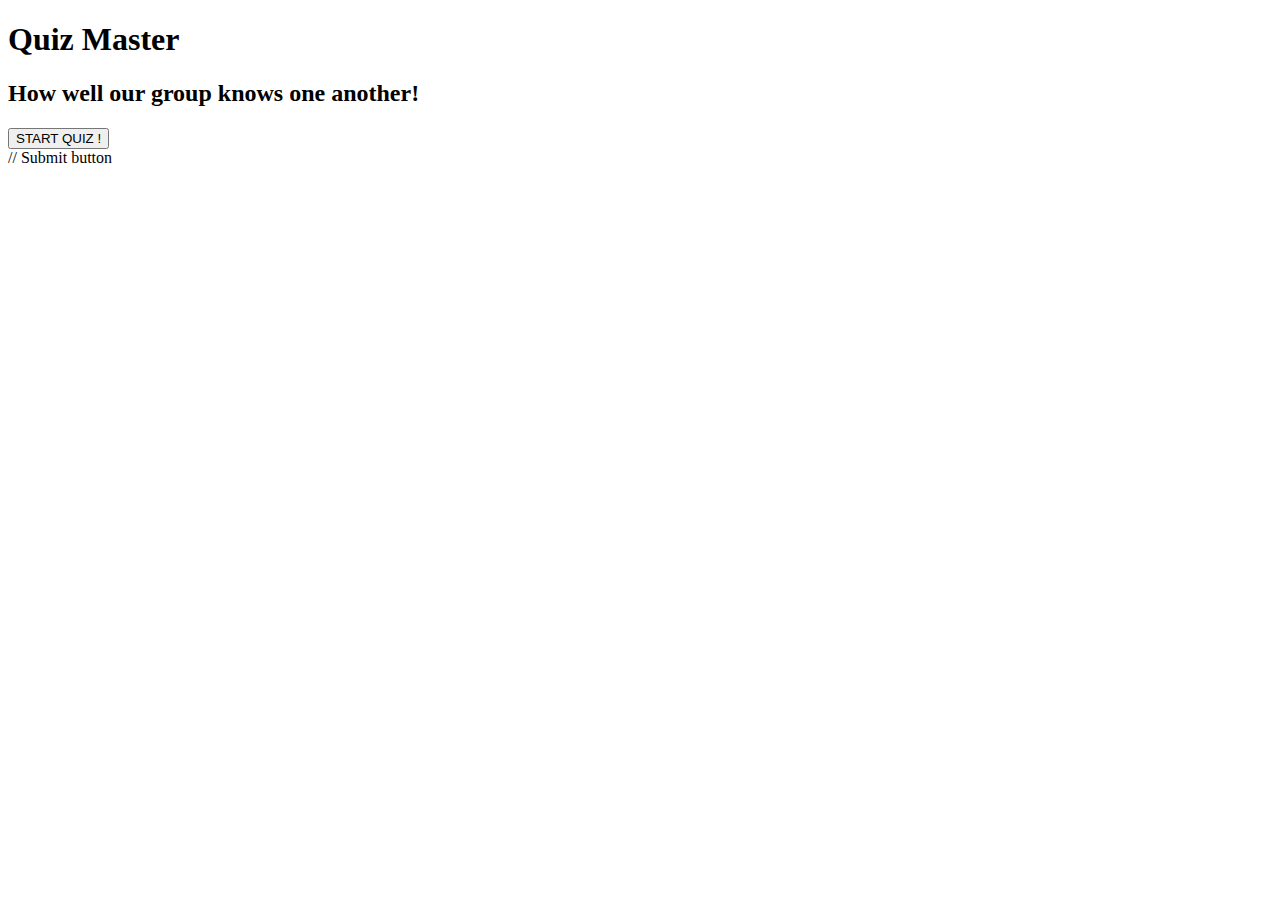
==== quiz.html @ 764d25ec "hussien" ====
<!DOCTYPE html>
<html lang="en">

<head>
    <title>Quiz Master</title>
    <link rel="stylesheet" href="/style.css">
    <script src="/script.js" defer></script>
</head>

<body>
    <h1 class="address">Quiz Master</h1>
    <h2 class="address">How well our group knows one another!</h2>
    <h1 id="score"></h1>
    <button id="startBtn" onclick="startGame(event)"> START QUIZ ! </button>
    <div class="container">
        <nav id="questionNumber"></nav>
        <div id="questions">
            <!-- <p>
                what's your name ?
            </p>
            <ul>
                <li> <input type="radio"> <span> answer </span> </li>
                <li>abed</li>
                <li>asd</li>
                <li>qwe</li>
            </ul> -->
        </div>
        // Submit button
        <p id="alert">
        </p>
    </div>
    <script defer src="index.js"></script>
</body>

</html>
---- style.css ----
li{
    list-style: none;
}
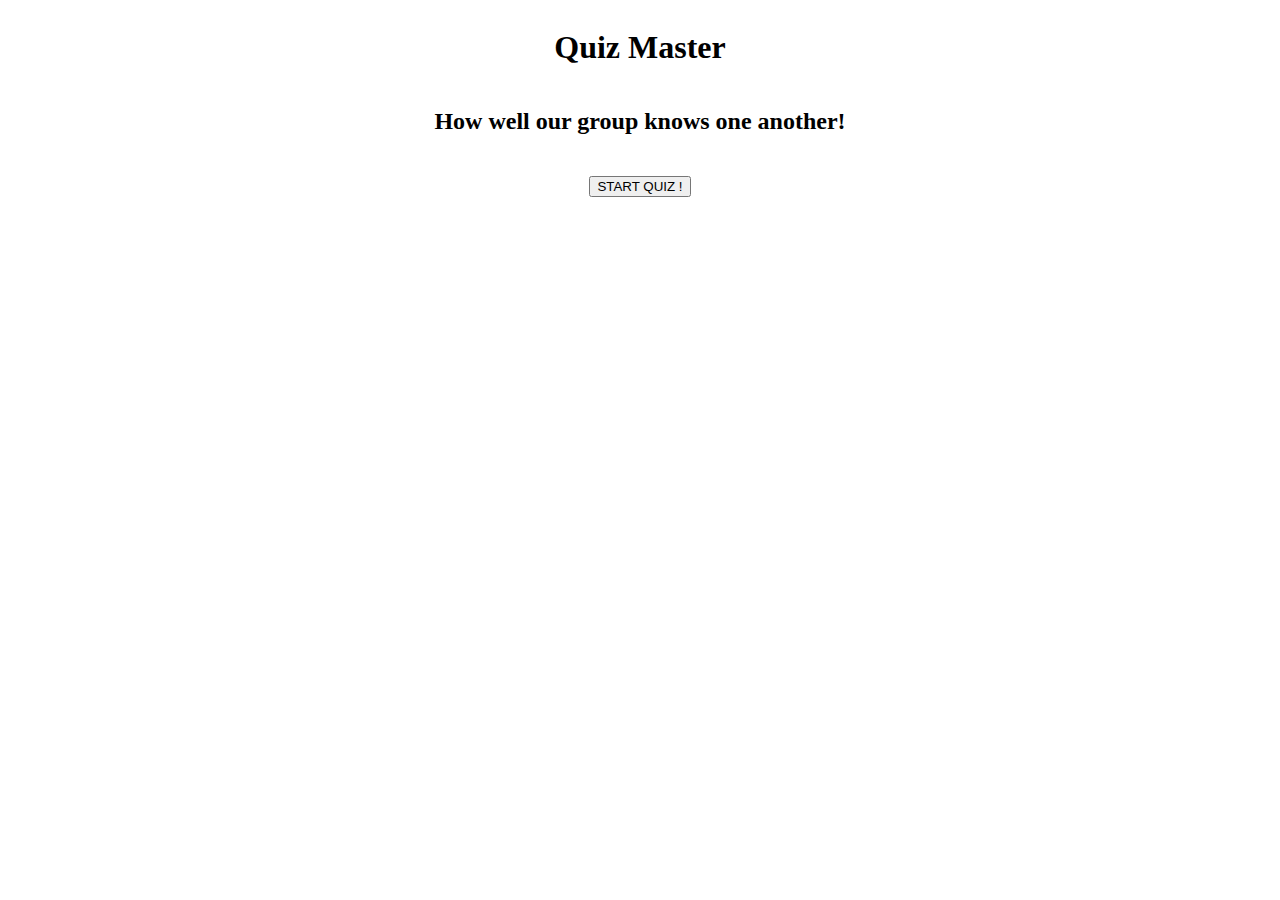
==== commit 9e0260e0: "abedation" ====
--- a/quiz.html
+++ b/quiz.html
@@ -4,32 +4,24 @@
 <head>
     <title>Quiz Master</title>
     <link rel="stylesheet" href="/style.css">
-    <script src="/script.js" defer></script>
 </head>
 
 <body>
-    <h1 class="address">Quiz Master</h1>
-    <h2 class="address">How well our group knows one another!</h2>
-    <h1 id="score"></h1>
-    <button id="startBtn" onclick="startGame(event)"> START QUIZ ! </button>
-    <div class="container">
+        <h1 class="address">Quiz Master</h1>
+        <h2 class="address">How well our group knows one another!</h2>
+    <div>
+        <h1 id="score"></h1>
+        <button id="startBtn" onclick="startGame(event)"> START QUIZ ! </button>
+    </div>
+    <div id="main">
         <nav id="questionNumber"></nav>
-        <div id="questions">
-            <!-- <p>
-                what's your name ?
-            </p>
-            <ul>
-                <li> <input type="radio"> <span> answer </span> </li>
-                <li>abed</li>
-                <li>asd</li>
-                <li>qwe</li>
-            </ul> -->
+        <div id="questions" class="questions">
+            
         </div>
-        // Submit button
         <p id="alert">
         </p>
     </div>
-    <script defer src="index.js"></script>
+    <script defer src="quiz.js"></script>
 </body>
 
 </html>--- a/style.css
+++ b/style.css
@@ -1,3 +1,50 @@
-li{
+li {
     list-style: none;
-}+}
+body {
+    text-align: center;
+    box-sizing: border-box;
+    display: flex;
+    flex-direction: column;
+    align-items: center;
+}
+
+.container{
+    text-align: center;
+    background-color: skyblue;
+    border-radius: 5px;
+    box-shadow: grey 10px 10px 10px;
+    border-left: 200px;
+    border-right: 200px;
+    width: 50%;
+    margin-top: 20px ;
+
+}
+.answer{
+    display: flex;
+    justify-content: center;
+    align-items: flex-start;
+    flex-direction: column;
+    padding: 0;
+    font-size: 20px;
+}
+.answer .styleSpan:nth-child(1){
+    align-self: center;
+}
+.questions{
+    justify-content: center;
+    max-width: fit-content;
+    padding: 30px 100px;
+}
+
+.questions p {
+    font-size: 1.8vw;
+}
+
+.questions button {
+    background-color: white;
+    border-radius: 8px;
+    padding: 15px 25px;
+    border: 0;
+    cursor: pointer;
+}
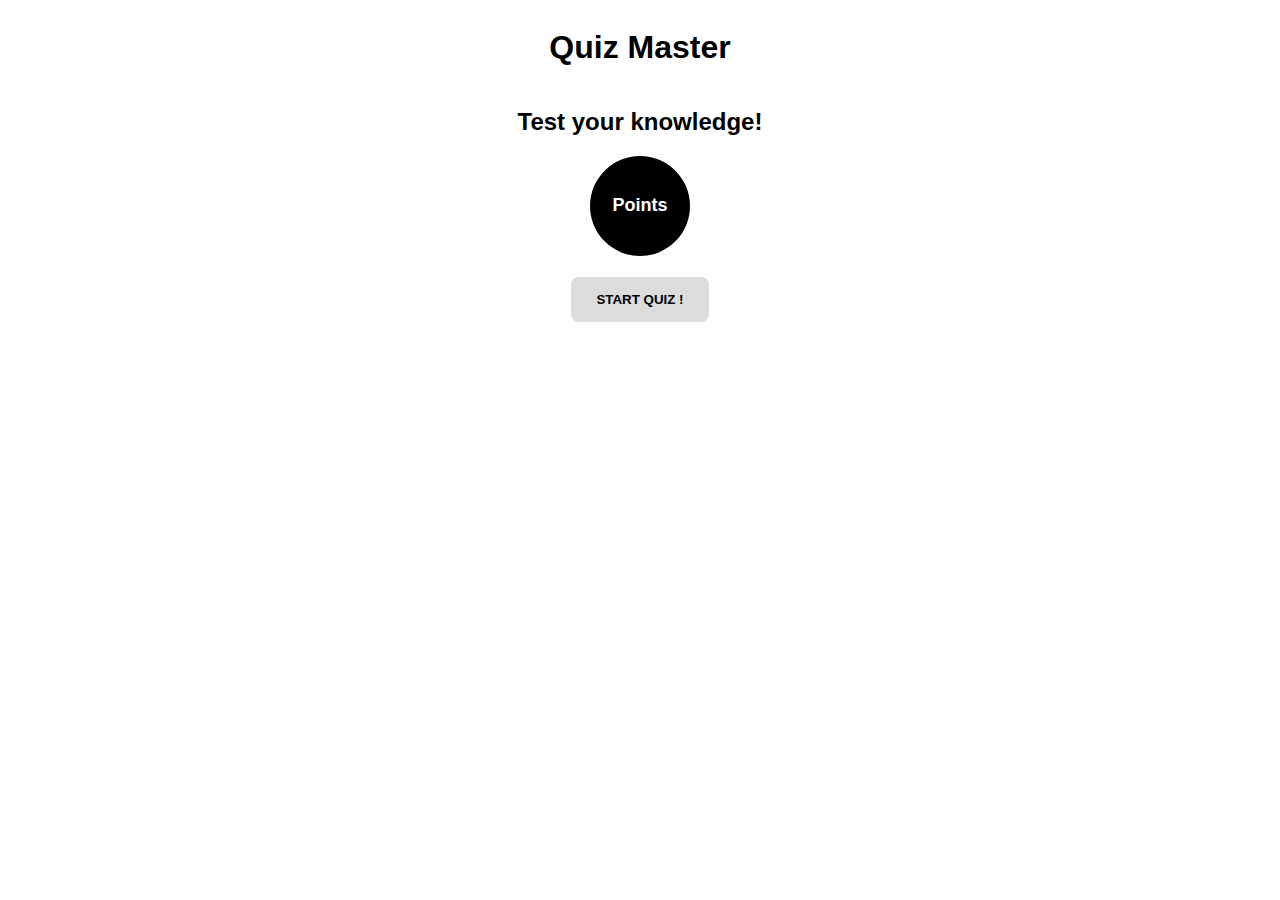
==== commit 039f43d9: "reconfig project settings" ====
--- a/quiz.html
+++ b/quiz.html
@@ -1,27 +1,22 @@
 <!DOCTYPE html>
 <html lang="en">
-
 <head>
     <title>Quiz Master</title>
     <link rel="stylesheet" href="/style.css">
 </head>
-
 <body>
         <h1 class="address">Quiz Master</h1>
-        <h2 class="address">How well our group knows one another!</h2>
+        <h2 class="address">Test your knowledge!</h2>
+        <div class="circle" id="points">Points</div>
     <div>
         <h1 id="score"></h1>
-        <button id="startBtn" onclick="startGame(event)"> START QUIZ ! </button>
+        <button class="startBtn" id="startBtn" onclick="startGame(event)"> START QUIZ ! </button>
     </div>
     <div id="main">
-        <nav id="questionNumber"></nav>
-        <div id="questions" class="questions">
-            
+        <div id="questions" class="questions"> 
         </div>
-        <p id="alert">
-        </p>
+        <p id="alert"></p>
     </div>
     <script defer src="quiz.js"></script>
 </body>
-
 </html>--- a/style.css
+++ b/style.css
@@ -2,23 +2,24 @@
     list-style: none;
 }
 body {
+    background-image: url(pexels-miguel-á-padriñán-255379.jpg);
+    background-size: cover;                      
     text-align: center;
     box-sizing: border-box;
     display: flex;
     flex-direction: column;
     align-items: center;
+    font-family: Arial, Helvetica, sans-serif;
 }
-
 .container{
     text-align: center;
-    background-color: skyblue;
+    background-color:lightblue ;
     border-radius: 5px;
     box-shadow: grey 10px 10px 10px;
     border-left: 200px;
     border-right: 200px;
     width: 50%;
     margin-top: 20px ;
-
 }
 .answer{
     display: flex;
@@ -36,15 +37,34 @@
     max-width: fit-content;
     padding: 30px 100px;
 }
-
 .questions p {
     font-size: 1.8vw;
 }
-
 .questions button {
-    background-color: white;
+    background-color:gainsboro ;
     border-radius: 8px;
     padding: 15px 25px;
     border: 0;
     cursor: pointer;
+    font-weight: bold;
 }
+ .startBtn {
+    background-color:gainsboro  ;
+    border-radius: 8px;
+    padding: 15px 25px;
+    border: 0;
+    cursor: pointer;
+    font-weight: bold;
+}
+.circle{ 
+     background: black;
+     width: 100px; 
+     height: 100px;
+     border-radius: 50%;
+     display: flex; /* or inline-flex */
+     align-items: center; 
+     justify-content: center;
+     font-weight: bold;
+     font-size: large;
+     color: white;
+  }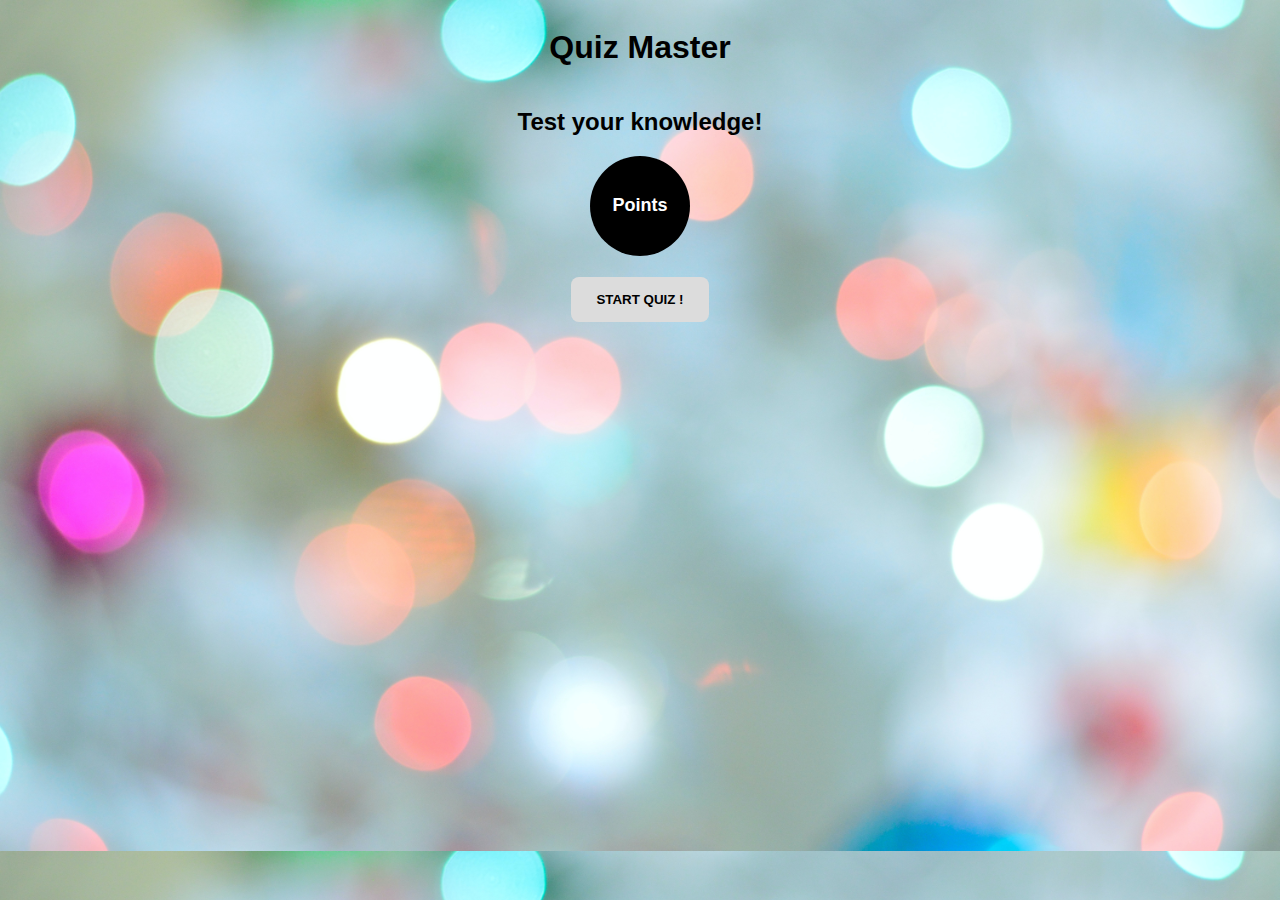
==== commit fe6d73d8: "final version" ====
--- a/quiz.html
+++ b/quiz.html
@@ -1,9 +1,11 @@
 <!DOCTYPE html>
 <html lang="en">
+
 <head>
     <title>Quiz Master</title>
     <link rel="stylesheet" href="/style.css">
 </head>
+
 <body>
         <h1 class="address">Quiz Master</h1>
         <h2 class="address">Test your knowledge!</h2>
--- a/style.css
+++ b/style.css
@@ -10,7 +10,9 @@
     flex-direction: column;
     align-items: center;
     font-family: Arial, Helvetica, sans-serif;
+
 }
+
 .container{
     text-align: center;
     background-color:lightblue ;
@@ -20,6 +22,7 @@
     border-right: 200px;
     width: 50%;
     margin-top: 20px ;
+
 }
 .answer{
     display: flex;
@@ -37,9 +40,11 @@
     max-width: fit-content;
     padding: 30px 100px;
 }
+
 .questions p {
     font-size: 1.8vw;
 }
+
 .questions button {
     background-color:gainsboro ;
     border-radius: 8px;
@@ -55,7 +60,9 @@
     border: 0;
     cursor: pointer;
     font-weight: bold;
+
 }
+ 
 .circle{ 
      background: black;
      width: 100px; 
@@ -67,4 +74,5 @@
      font-weight: bold;
      font-size: large;
      color: white;
-  }+  }
+  